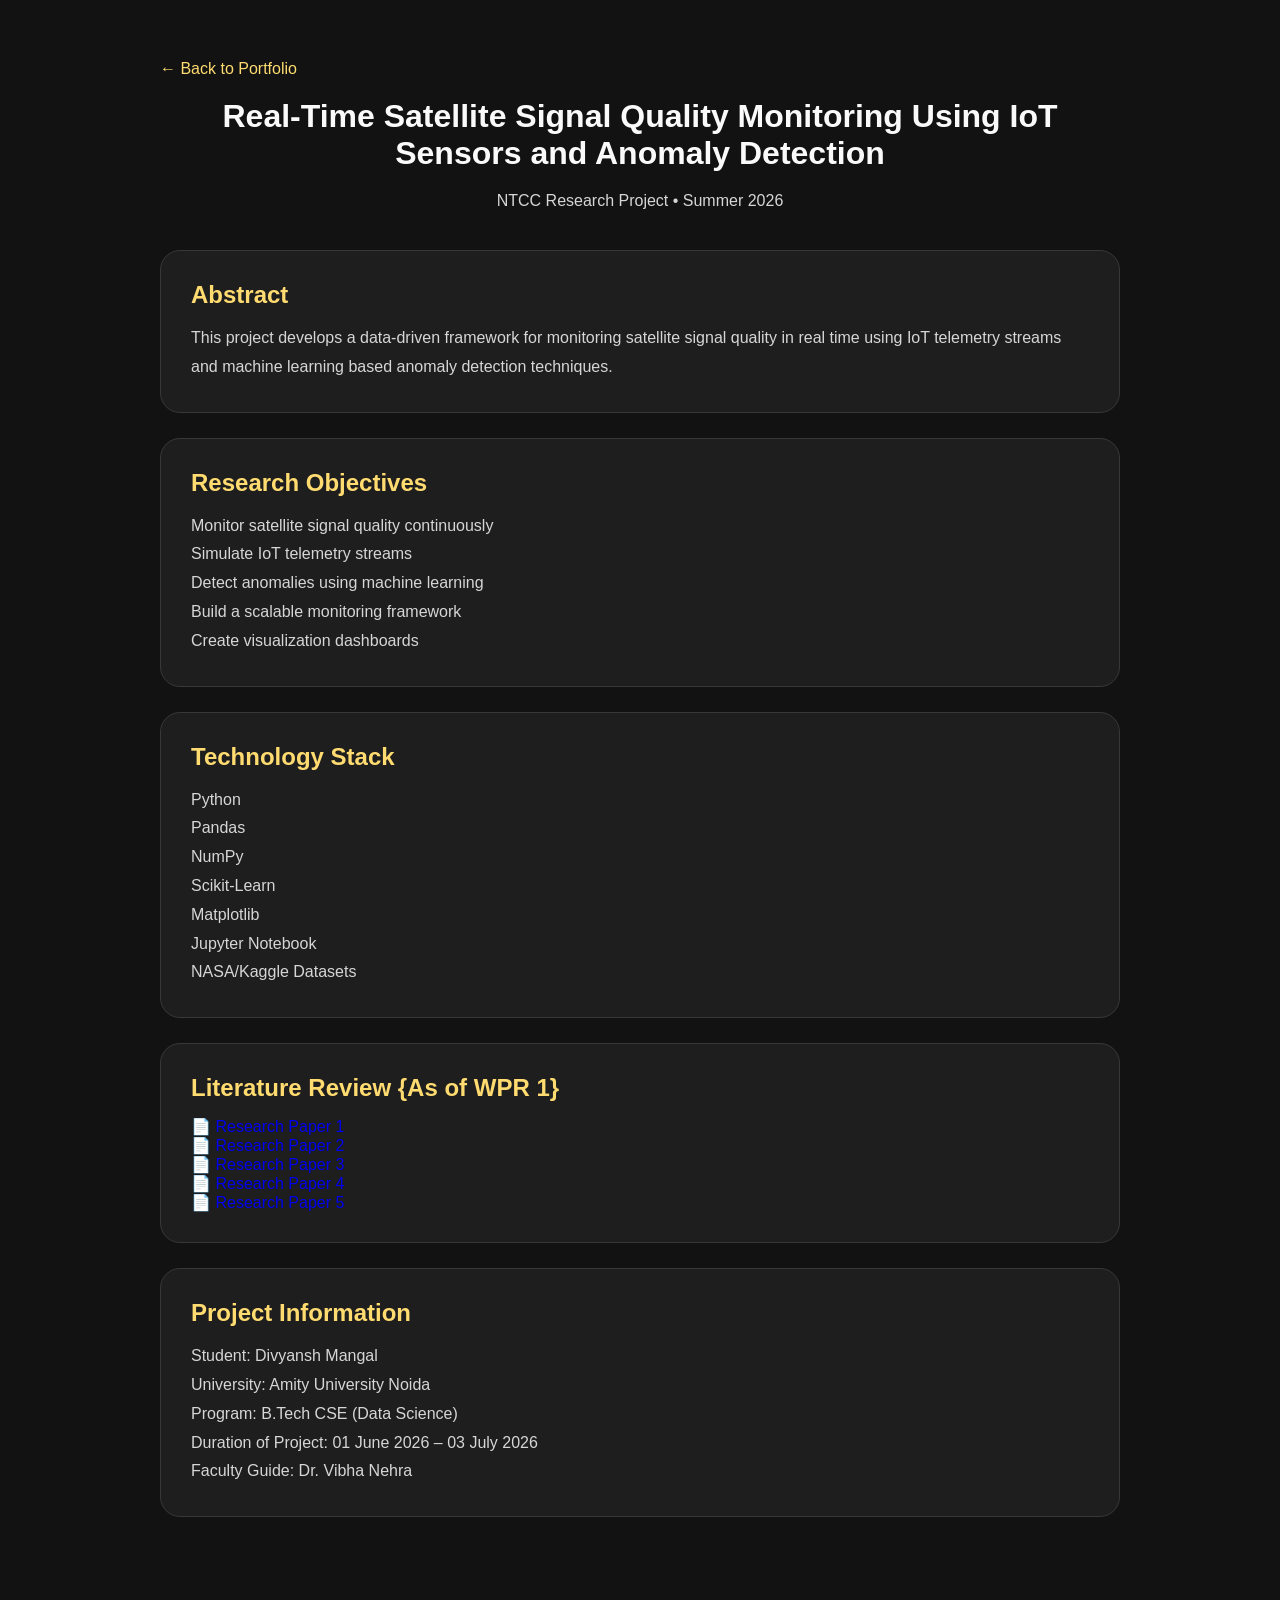
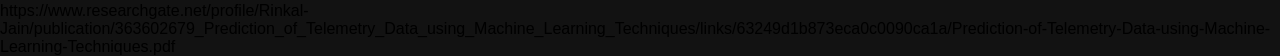
==== ntcc.html @ 9c6fb61e "Create ntcc.html" ====
<!DOCTYPE html>
<html lang="en">
<head>
<meta charset="UTF-8">
<meta name="viewport" content="width=device-width, initial-scale=1.0">

<title>NTCC Research Project | Divyansh Mangal</title>

<link rel="shortcut icon" href="./assets/images/logo.ico" type="image/x-icon">
<link rel="stylesheet" href="./assets/css/style.css">

<style>

body {
  background: var(--smoky-black);
}

.ntcc-container {
  max-width: 1000px;
  margin: 40px auto;
  padding: 20px;
}

.back-btn {
  color: var(--orange-yellow-crayola);
  margin-bottom: 20px;
  display: inline-block;
}

.card {
  background: var(--eerie-black-2);
  border: 1px solid var(--jet);
  border-radius: 20px;
  padding: 30px;
  margin-bottom: 25px;
}

.card h2 {
  color: var(--orange-yellow-crayola);
  margin-bottom: 15px;
}

.card p,
.card li {
  color: var(--light-gray);
  line-height: 1.8;
}

.hero {
  text-align: center;
  margin-bottom: 40px;
}

.hero h1 {
  color: var(--white-2);
  margin-bottom: 20px;
}

.hero p {
  color: var(--light-gray);
}

.paper-link {
  display: block;
  padding: 15px;
  background: var(--onyx);
  border-radius: 10px;
  margin-bottom: 10px;
  color: white;
}

</style>

</head>

<body>

<div class="ntcc-container">

<a href="./index.html" class="back-btn">
← Back to Portfolio
</a>

<div class="hero">

<h1>
Real-Time Satellite Signal Quality Monitoring Using IoT Sensors and Anomaly Detection
</h1>

<p>
NTCC Research Project • Summer 2026
</p>

</div>

<div class="card">

<h2>Abstract</h2>

<p>
This project develops a data-driven framework for monitoring satellite signal quality in real time using IoT telemetry streams and machine learning based anomaly detection techniques.
</p>

</div>

<div class="card">

<h2>Research Objectives</h2>

<ul>
<li>Monitor satellite signal quality continuously</li>
<li>Simulate IoT telemetry streams</li>
<li>Detect anomalies using machine learning</li>
<li>Build a scalable monitoring framework</li>
<li>Create visualization dashboards</li>
</ul>

</div>

<div class="card">

<h2>Technology Stack</h2>

<ul>
<li>Python</li>
<li>Pandas</li>
<li>NumPy</li>
<li>Scikit-Learn</li>
<li>Matplotlib</li>
<li>Jupyter Notebook</li>
<li>NASA/Kaggle Datasets</li>
</ul>

</div>

<div class="card">

<h2>Literature Review {As of WPR 1}</h2>

<a href="#" class="
https://onlinelibrary.wiley.com/doi/full/10.1155/2014/104052">📄 Research Paper 1</a>
<a href="#" class="https://www.mdpi.com/1424-8220/22/17/6358 ">📄 Research Paper 2</a>
<a href="#" class="https://www.mdpi.com/2076-3417/10/1/103">📄 Research Paper 3</a>
<a href="#" class=" http://difu100cia.uaz.edu.mx/index.php/difuciencia/article/view/360/199">📄 Research Paper 4</a>
<a href="#" class="
 https://www.researchgate.net/profile/Rinkal-Jain/publication/363602679_Prediction_of_Telemetry_Data_using_Machine_Learning_Techniques/links/63249d1b873eca0c0090ca1a/Prediction-of-Telemetry-Data-using-Machine-Learning-Techniques.pdf">📄 Research Paper 5</a>

</div>

<div class="card">

<h2>Project Information</h2>

<p>
Student: Divyansh Mangal<br>
University: Amity University Noida<br>
Program: B.Tech CSE (Data Science)<br>
Duration of Project: 01 June 2026 – 03 July 2026<br>
Faculty Guide: Dr. Vibha Nehra
</p>

</div>

</div>

</body>
</html>
 https://www.researchgate.net/profile/Rinkal-Jain/publication/363602679_Prediction_of_Telemetry_Data_using_Machine_Learning_Techniques/links/63249d1b873eca0c0090ca1a/Prediction-of-Telemetry-Data-using-Machine-Learning-Techniques.pdf
---- assets/css/style.css ----
/*-----------------------------------*\
  #style.css
\*-----------------------------------*/


/**
 * copyright 2022 @codewithsadee
 */





/*-----------------------------------*\
  #CUSTOM PROPERTY
\*-----------------------------------*/

:root {

  /**
   * colors
   */

  /* gradient */

  --bg-gradient-onyx: linear-gradient(
    to bottom right, 
    hsl(240, 1%, 25%) 3%, 
    hsl(0, 0%, 19%) 97%
  );
  --bg-gradient-jet: linear-gradient(
    to bottom right, 
    hsla(240, 1%, 18%, 0.251) 0%, 
    hsla(240, 2%, 11%, 0) 100%
  ), hsl(240, 2%, 13%);
  --bg-gradient-yellow-1: linear-gradient(
    to bottom right, 
    hsl(45, 100%, 71%) 0%, 
    hsla(36, 100%, 69%, 0) 50%
  );
  --bg-gradient-yellow-2: linear-gradient(
    135deg, 
    hsla(45, 100%, 71%, 0.251) 0%, 
    hsla(35, 100%, 68%, 0) 59.86%
  ), hsl(240, 2%, 13%);
  --border-gradient-onyx: linear-gradient(
    to bottom right, 
    hsl(0, 0%, 25%) 0%, 
    hsla(0, 0%, 25%, 0) 50%
  );
  --text-gradient-yellow: linear-gradient(
    to right, 
    hsl(45, 100%, 72%), 
    hsl(35, 100%, 68%)
  );

  /* solid */

  --jet: hsl(0, 0%, 22%);
  --onyx: hsl(240, 1%, 17%);
  --eerie-black-1: hsl(240, 2%, 13%);
  --eerie-black-2: hsl(240, 2%, 12%);
  --smoky-black: hsl(0, 0%, 7%);
  --white-1: hsl(0, 0%, 100%);
  --white-2: hsl(0, 0%, 98%);
  --orange-yellow-crayola: hsl(45, 100%, 72%);
  --vegas-gold: hsl(45, 54%, 58%);
  --light-gray: hsl(0, 0%, 84%);
  --light-gray-70: hsla(0, 0%, 84%, 0.7);
  --bittersweet-shimmer: hsl(0, 43%, 51%);

  /**
   * typography
   */

  /* font-family */
  --ff-poppins: 'Poppins', sans-serif;

  /* font-size */
  --fs-1: 24px;
  --fs-2: 18px;
  --fs-3: 17px;
  --fs-4: 16px;
  --fs-5: 15px;
  --fs-6: 14px;
  --fs-7: 13px;
  --fs-8: 11px;

  /* font-weight */
  --fw-300: 300;
  --fw-400: 400;
  --fw-500: 500;
  --fw-600: 600;

  /**
   * shadow
   */
  
  --shadow-1: -4px 8px 24px hsla(0, 0%, 0%, 0.25);
  --shadow-2: 0 16px 30px hsla(0, 0%, 0%, 0.25);
  --shadow-3: 0 16px 40px hsla(0, 0%, 0%, 0.25);
  --shadow-4: 0 25px 50px hsla(0, 0%, 0%, 0.15);
  --shadow-5: 0 24px 80px hsla(0, 0%, 0%, 0.25);

  /**
   * transition
   */

  --transition-1: 0.25s ease;
  --transition-2: 0.5s ease-in-out;

}





/*-----------------------------------*\
  #RESET
\*-----------------------------------*/

*, *::before, *::after {
  margin: 0;
  padding: 0;
  box-sizing: border-box;
}

a { text-decoration: none; }

li { list-style: none; }

img, ion-icon, a, button, time, span { display: block; }

button {
  font: inherit;
  background: none;
  border: none;
  text-align: left;
  cursor: pointer;
}

input, textarea {
  display: block;
  width: 100%;
  background: none;
  font: inherit;
}

::selection {
  background: var(--orange-yellow-crayola);
  color: var(--smoky-black);
}

:focus { outline-color: var(--orange-yellow-crayola); }

html { font-family: var(--ff-poppins); }

body { background: var(--smoky-black); }





/*-----------------------------------*\
  #REUSED STYLE
\*-----------------------------------*/

.sidebar,
article {
  background: var(--eerie-black-2);
  border: 1px solid var(--jet);
  border-radius: 20px;
  padding: 15px;
  box-shadow: var(--shadow-1);
  z-index: 1;
}

.separator {
  width: 100%;
  height: 1px;
  background: var(--jet);
  margin: 16px 0;
}

.icon-box {
  position: relative;
  background: var(--border-gradient-onyx);
  width: 30px;
  height: 30px;
  border-radius: 8px;
  display: flex;
  justify-content: center;
  align-items: center;
  font-size: 16px;
  color: var(--orange-yellow-crayola);
  box-shadow: var(--shadow-1);
  z-index: 1;
}

.icon-box::before {
  content: "";
  position: absolute;
  inset: 1px;
  background: var(--eerie-black-1);
  border-radius: inherit;
  z-index: -1;
}

.icon-box ion-icon { --ionicon-stroke-width: 35px; }

article { display: none; }

article.active {
  display: block;
  animation: fade 0.5s ease backwards;
}

@keyframes fade {
  0% { opacity: 0; }
  100% { opacity: 1; }
}

.h2,
.h3,
.h4,
.h5 {
  color: var(--white-2);
  text-transform: capitalize;
}

.h2 { font-size: var(--fs-1); }

.h3 { font-size: var(--fs-2); }

.h4 { font-size: var(--fs-4); }

.h5 {
  font-size: var(--fs-7);
  font-weight: var(--fw-500);
}

.article-title {
  position: relative;
  padding-bottom: 7px;
}

.article-title::after {
  content: "";
  position: absolute;
  bottom: 0;
  left: 0;
  width: 30px;
  height: 3px;
  background: var(--text-gradient-yellow);
  border-radius: 3px;
}

.has-scrollbar::-webkit-scrollbar {
  width: 5px; /* for vertical scrollbar */
  height: 5px; /* for horizontal scrollbar */
}

.has-scrollbar::-webkit-scrollbar-track {
  background: var(--onyx);
  border-radius: 5px;
}

.has-scrollbar::-webkit-scrollbar-thumb {
  background: var(--orange-yellow-crayola);
  border-radius: 5px;
}

.has-scrollbar::-webkit-scrollbar-button { width: 20px; }

.content-card {
  position: relative;
  background: var(--border-gradient-onyx);
  padding: 15px;
  padding-top: 45px;
  border-radius: 14px;
  box-shadow: var(--shadow-2);
  cursor: pointer;
  z-index: 1;
}

.content-card::before {
  content: "";
  position: absolute;
  inset: 1px;
  background: var(--bg-gradient-jet);
  border-radius: inherit;
  z-index: -1;
}





/*-----------------------------------*\
  #MAIN
\*-----------------------------------*/

main {
  margin: 15px 12px;
  margin-bottom: 75px;
  min-width: 259px;
}





/*-----------------------------------*\
  #SIDEBAR
\*-----------------------------------*/

.sidebar {
  margin-bottom: 15px;
  max-height: 112px;
  overflow: hidden;
  transition: var(--transition-2);
}

.sidebar.active { max-height: 405px; }

.sidebar-info {
  position: relative;
  display: flex;
  justify-content: flex-start;
  align-items: center;
  gap: 15px;
}

.avatar-box {
  background: var(--bg-gradient-onyx);
  border-radius: 20px;
}

.info-content .name {
  color: var(--white-2);
  font-size: var(--fs-3);
  font-weight: var(--fw-500);
  letter-spacing: -0.25px;
  margin-bottom: 10px;
}

.info-content .title {
  color: var(--white-1);
  background: var(--onyx);
  font-size: var(--fs-8);
  font-weight: var(--fw-300);
  width: max-content;
  padding: 3px 12px;
  border-radius: 8px;
}

.info_more-btn {
  position: absolute;
  top: -15px;
  right: -15px;
  border-radius: 0 15px;
  font-size: 13px;
  color: var(--orange-yellow-crayola);
  background: var(--border-gradient-onyx);
  padding: 10px;
  box-shadow: var(--shadow-2);
  transition: var(--transition-1);
  z-index: 1;
}

.info_more-btn::before {
  content: "";
  position: absolute;
  inset: 1px;
  border-radius: inherit;
  background: var(--bg-gradient-jet);
  transition: var(--transition-1);
  z-index: -1;
}

.info_more-btn:hover,
.info_more-btn:focus { background: var(--bg-gradient-yellow-1); }

.info_more-btn:hover::before,
.info_more-btn:focus::before { background: var(--bg-gradient-yellow-2); }

.info_more-btn span { display: none; }

.sidebar-info_more {
  opacity: 0;
  visibility: hidden;
  transition: var(--transition-2);
}

.sidebar.active .sidebar-info_more {
  opacity: 1;
  visibility: visible;
}

.contacts-list {
  display: grid;
  grid-template-columns: 1fr;
  gap: 16px;
}

.contact-item {
  min-width: 100%;
  display: flex;
  align-items: center;
  gap: 16px;
}

.contact-info {
  max-width: calc(100% - 46px);
  width: calc(100% - 46px);
}

.contact-title {
  color: var(--light-gray-70);
  font-size: var(--fs-8);
  text-transform: uppercase;
  margin-bottom: 2px;
}

.contact-info :is(.contact-link, time, address) {
  color: var(--white-2);
  font-size: var(--fs-7);
}

.contact-info address { font-style: normal; }

.social-list {
  display: flex;
  justify-content: flex-start;
  align-items: center;
  gap: 15px;
  padding-bottom: 4px;
  padding-left: 7px;
}

.social-item .social-link {
  color: var(--light-gray-70);
  font-size: 18px;
}


.social-item .social-link:hover { color: var(--light-gray); }





/*-----------------------------------*\
  #NAVBAR
\*-----------------------------------*/

.navbar {
  position: fixed;
  bottom: 0;
  left: 0;
  width: 100%;
  background: hsla(240, 1%, 17%, 0.75);
  backdrop-filter: blur(10px);
  border: 1px solid var(--jet);
  border-radius: 12px 12px 0 0;
  box-shadow: var(--shadow-2);
  z-index: 5;
}

.navbar-list {
  display: flex;
  flex-wrap: wrap;
  justify-content: center;
  align-items: center;
  padding: 0 10px;
}

.navbar-link {
  color: var(--light-gray);
  font-size: var(--fs-8);
  padding: 20px 7px;
  transition: color var(--transition-1);
}

.navbar-link:hover,
.navbar-link:focus { color: var(--light-gray-70); }

.navbar-link.active { color: var(--orange-yellow-crayola); }





/*-----------------------------------*\
  #ABOUT
\*-----------------------------------*/

.about .article-title { margin-bottom: 15px; }

.about-text {
  color: var(--light-gray);
  font-size: var(--fs-6);
  font-weight: var(--fw-300);
  line-height: 1.6;
}

.about-text p { margin-bottom: 15px; }



/**
 * #service 
 */

.service { margin-bottom: 35px; }

.service-title { margin-bottom: 20px; }

.service-list {
  display: grid;
  grid-template-columns: 1fr;
  gap: 20px;
}

.service-item {
  position: relative;
  background: var(--border-gradient-onyx);
  padding: 20px;
  border-radius: 14px;
  box-shadow: var(--shadow-2);
  z-index: 1;
}

.service-item::before {
  content: "";
  position: absolute;
  inset: 1px;
  background: var(--bg-gradient-jet);
  border-radius: inherit;
  z-index: -1;
}

.service-icon-box { margin-bottom: 10px; }

.service-icon-box img { margin: auto; }

.service-content-box { text-align: center; }

.service-item-title { margin-bottom: 7px; }

.service-item-text {
  color: var(--light-gray);
  font-size: var(--fs-6);
  font-weight: var(--fw-3);
  line-height: 1.6;
}


/**
 * #testimonials 
 */

.testimonials { margin-bottom: 30px; }

.testimonials-title { margin-bottom: 20px; }

.testimonials-list {
  display: flex;
  justify-content: flex-start;
  align-items: flex-start;
  gap: 15px;
  margin: 0 -15px;
  padding: 25px 15px;
  padding-bottom: 35px;
  overflow-x: auto;
  scroll-behavior: smooth;
  overscroll-behavior-inline: contain;
  scroll-snap-type: inline mandatory;
}

.testimonials-item {
  min-width: 100%;
  scroll-snap-align: center;
}

.testimonials-avatar-box {
  position: absolute;
  top: 0;
  left: 0;
  transform: translate(15px, -25px);
  background: var(--bg-gradient-onyx);
  border-radius: 14px;
  box-shadow: var(--shadow-1);
}

.testimonials-item-title { margin-bottom: 7px; }

.testimonials-text {
  color: var(--light-gray);
  font-size: var(--fs-6);
  font-weight: var(--fw-300);
  line-height: 1.6;
  display: -webkit-box;
  line-clamp: 4;
  -webkit-line-clamp: 4;
  -webkit-box-orient: vertical;
  overflow: hidden;
}


/**
 * #testimonials-modal
 */

.modal-container {
  position: fixed;
  top: 0;
  left: 0;
  width: 100%;
  height: 100%;
  display: flex;
  justify-content: center;
  align-items: center;
  overflow-y: auto;
  overscroll-behavior: contain;
  z-index: 20;
  pointer-events: none;
  visibility: hidden;
}

.modal-container::-webkit-scrollbar { display: none; }

.modal-container.active {
  pointer-events: all;
  visibility: visible;
}

.overlay {
  position: fixed;
  top: 0;
  left: 0;
  width: 100%;
  height: 100vh;
  background: hsl(0, 0%, 5%);
  opacity: 0;
  visibility: hidden;
  pointer-events: none;
  z-index: 1;
  transition: var(--transition-1);
}

.overlay.active {
  opacity: 0.8;
  visibility: visible;
  pointer-events: all;
}

.testimonials-modal {
  background: var(--eerie-black-2);
  position: relative;
  padding: 15px;
  margin: 15px 12px;
  border: 1px solid var(--jet);
  border-radius: 14px;
  box-shadow: var(--shadow-5);
  transform: scale(1.2);
  opacity: 0;
  transition: var(--transition-1);
  z-index: 2;
}

.modal-container.active .testimonials-modal {
  transform: scale(1);
  opacity: 1;
}

.modal-close-btn {
  position: absolute;
  top: 15px;
  right: 15px;
  background: var(--onyx);
  border-radius: 8px;
  width: 32px;
  height: 32px;
  display: flex;
  justify-content: center;
  align-items: center;
  color: var(--white-2);
  font-size: 18px;
  opacity: 0.7;
}

.modal-close-btn:hover,
.modal-close-btn:focus { opacity: 1; }

.modal-close-btn ion-icon { --ionicon-stroke-width: 50px; }

.modal-avatar-box {
  background: var(--bg-gradient-onyx);
  width: max-content;
  border-radius: 14px;
  margin-bottom: 15px;
  box-shadow: var(--shadow-2);
}

.modal-img-wrapper > img { display: none; }

.modal-title { margin-bottom: 4px; }

.modal-content time {
  font-size: var(--fs-6);
  color: var(--light-gray-70);
  font-weight: var(--fw-300);
  margin-bottom: 10px;
}

.modal-content p {
  color: var(--light-gray);
  font-size: var(--fs-6);
  font-weight: var(--fw-300);
  line-height: 1.6;
}


/**
 * #clients 
 */

.clients { margin-bottom: 15px; }

.clients-list {
  display: flex;
  justify-content: flex-start;
  align-items: flex-start;
  gap: 15px;
  margin: 0 -15px;
  padding: 25px;
  padding-bottom: 25px;
  overflow-x: auto;
  scroll-behavior: smooth;
  overscroll-behavior-inline: contain;
  scroll-snap-type: inline mandatory;
  scroll-padding-inline: 25px;
}

.clients-item {
  min-width: 50%;
  scroll-snap-align: start;
}

.clients-item img {
  width: 100%;
  filter: grayscale(1);
  transition: var(--transition-1);
}

.clients-item img:hover { filter: grayscale(0); }





/*-----------------------------------*\
  #RESUME
\*-----------------------------------*/

.article-title { margin-bottom: 30px; }


/**
 * education and experience 
 */

.timeline { margin-bottom: 30px; }

.timeline .title-wrapper {
  display: flex;
  align-items: center;
  gap: 15px;
  margin-bottom: 25px;
}

.timeline-list {
  font-size: var(--fs-6);
  margin-left: 45px;
}

.timeline-item { position: relative; }

.timeline-item:not(:last-child) { margin-bottom: 20px; }

.timeline-item-title {
  font-size: var(--fs-6);
  line-height: 1.3;
  margin-bottom: 7px;
}

.timeline-list span {
  color: var(--vegas-gold);
  font-weight: var(--fw-400);
  line-height: 1.6;
}

.timeline-item:not(:last-child)::before {
  content: "";
  position: absolute;
  top: -25px;
  left: -30px;
  width: 1px;
  height: calc(100% + 50px);
  background: var(--jet);
}

.timeline-item::after {
  content: "";
  position: absolute;
  top: 5px;
  left: -33px;
  height: 6px;
  width: 6px;
  background: var(--text-gradient-yellow);
  border-radius: 50%;
  box-shadow: 0 0 0 4px var(--jet);
}

.timeline-text {
  color: var(--light-gray);
  font-weight: var(--fw-300);
  line-height: 1.6;
}


/**
 * skills 
 */

.skills-title { margin-bottom: 20px; }

.skills-list { padding: 20px; }


.skills-item:not(:last-child) { margin-bottom: 15px; }

.skill .title-wrapper {
  display: flex;
  align-items: center;
  gap: 5px;
  margin-bottom: 8px;
}

.skill .title-wrapper data {
  color: var(--light-gray);
  font-size: var(--fs-7);
  font-weight: var(--fw-300);
}

.skill-progress-bg {
  background: var(--jet);
  width: 100%;
  height: 8px;
  border-radius: 10px;
}

.skill-progress-fill {
  background: var(--text-gradient-yellow);
  height: 100%;
  border-radius: inherit;
}





/*-----------------------------------*\
  #PORTFOLIO
\*-----------------------------------*/

.filter-list { display: none; }

.filter-select-box {
  position: relative;
  margin-bottom: 25px;
}

.filter-select {
  background: var(--eerie-black-2);
  color: var(--light-gray);
  display: flex;
  justify-content: space-between;
  align-items: center;
  width: 100%;
  padding: 12px 16px;
  border: 1px solid var(--jet);
  border-radius: 14px;
  font-size: var(--fs-6);
  font-weight: var(--fw-300);
}

.filter-select.active .select-icon { transform: rotate(0.5turn); }

.select-list {
  background: var(--eerie-black-2);
  position: absolute;
  top: calc(100% + 6px);
  width: 100%;
  padding: 6px;
  border: 1px solid var(--jet);
  border-radius: 14px;
  z-index: 2;
  opacity: 0;
  visibility: hidden;
  pointer-events: none;
  transition: 0.15s ease-in-out;
}

.filter-select.active + .select-list {
  opacity: 1;
  visibility: visible;
  pointer-events: all;
}

.select-item button {
  background: var(--eerie-black-2);
  color: var(--light-gray);
  font-size: var(--fs-6);
  font-weight: var(--fw-300);
  text-transform: capitalize;
  width: 100%;
  padding: 8px 10px;
  border-radius: 8px;
}

.select-item button:hover { --eerie-black-2: hsl(240, 2%, 20%); }

.project-list {
  display: grid;
  grid-template-columns: 1fr;
  gap: 30px;
  margin-bottom: 10px;
}

.project-item { display: none; }

.project-item.active {
  display: block;
  animation: scaleUp 0.25s ease forwards;
}

@keyframes scaleUp {
  0% { transform: scale(0.5); }
  100% { transform: scale(1); }
}

.project-item > a { width: 100%; }

.project-img {
  position: relative;
  width: 100%;
  height: 200px;
  border-radius: 16px;
  overflow: hidden;
  margin-bottom: 15px;
}

.project-img::before {
  content: "";
  position: absolute;
  top: 0;
  left: 0;
  width: 100%;
  height: 100%;
  background: transparent;
  z-index: 1;
  transition: var(--transition-1);
}

.project-item > a:hover .project-img::before { background: hsla(0, 0%, 0%, 0.5); }

.project-item-icon-box {
  --scale: 0.8;

  background: var(--jet);
  color: var(--orange-yellow-crayola);
  position: absolute;
  top: 50%;
  left: 50%;
  transform: translate(-50%, -50%) scale(var(--scale));
  font-size: 20px;
  padding: 18px;
  border-radius: 12px;
  opacity: 0;
  z-index: 1;
  transition: var(--transition-1);
}

.project-item > a:hover .project-item-icon-box {
  --scale: 1;
  opacity: 1;
}

.project-item-icon-box ion-icon { --ionicon-stroke-width: 50px; }

.project-img img {
  width: 100%;
  height: 100%;
  object-fit: cover;
  transition: var(--transition-1);
}

.project-item > a:hover img { transform: scale(1.1); }

.project-title,
.project-category { margin-left: 10px; }

.project-title {
  color: var(--white-2);
  font-size: var(--fs-5);
  font-weight: var(--fw-400);
  text-transform: capitalize;
  line-height: 1.3;
}

.project-category {
  color: var(--light-gray-70);
  font-size: var(--fs-6);
  font-weight: var(--fw-300);
}





/*-----------------------------------*\
  #BLOG
\*-----------------------------------*/

.blog-posts { margin-bottom: 10px; }

.blog-posts-list {
  display: grid;
  grid-template-columns: 1fr;
  gap: 20px;
}

.blog-post-item > a {
  position: relative;
  background: var(--border-gradient-onyx);
  height: 100%;
  box-shadow: var(--shadow-4);
  border-radius: 16px;
  z-index: 1;
}

.blog-post-item > a::before {
  content: "";
  position: absolute;
  inset: 1px;
  border-radius: inherit;
  background: var(--eerie-black-1);
  z-index: -1;
}

.blog-banner-box {
  width: 100%;
  height: 200px;
  border-radius: 12px;
  overflow: hidden;
}

.blog-banner-box img {
  width: 100%;
  height: 100%;
  object-fit: cover;
  transition: var(--transition-1);
}

.blog-post-item > a:hover .blog-banner-box img { transform: scale(1.1); }

.blog-content { padding: 15px; }

.blog-meta {
  display: flex;
  justify-content: flex-start;
  align-items: center;
  gap: 7px;
  margin-bottom: 10px;
}

.blog-meta :is(.blog-category, time) {
  color: var(--light-gray-70);
  font-size: var(--fs-6);
  font-weight: var(--fw-300);
}

.blog-meta .dot {
  background: var(--light-gray-70);
  width: 4px;
  height: 4px;
  border-radius: 4px;
}

.blog-item-title {
  margin-bottom: 10px;
  line-height: 1.3;
  transition: var(--transition-1);
}

.blog-post-item > a:hover .blog-item-title { color: var(--orange-yellow-crayola); }

.blog-text {
  color: var(--light-gray);
  font-size: var(--fs-6);
  font-weight: var(--fw-300);
  line-height: 1.6;
}





/*-----------------------------------*\
  #CONTACT
\*-----------------------------------*/

.mapbox {
  position: relative;
  height: 250px;
  width: 100%;
  border-radius: 16px;
  margin-bottom: 30px;
  border: 1px solid var(--jet);
  overflow: hidden;
}

.mapbox figure { height: 100%; }

.mapbox iframe {
  width: 100%;
  height: 100%;
  border: none;
  filter: grayscale(1) invert(1);
}

.contact-form { margin-bottom: 10px; }

.form-title { margin-bottom: 20px; }

.input-wrapper {
  display: grid;
  grid-template-columns: 1fr;
  gap: 25px;
  margin-bottom: 25px;
}

.form-input {
  color: var(--white-2);
  font-size: var(--fs-6);
  font-weight: var(--fw-400);
  padding: 13px 20px;
  border: 1px solid var(--jet);
  border-radius: 14px;
  outline: none;
}

.form-input::placeholder { font-weight: var(--fw-500); }

.form-input:focus { border-color: var(--orange-yellow-crayola); }

textarea.form-input {
  min-height: 100px;
  height: 120px;
  max-height: 200px;
  resize: vertical;
  margin-bottom: 25px;
}

textarea.form-input::-webkit-resizer { display: none; }

.form-input:focus:invalid { border-color: var(--bittersweet-shimmer); }

.form-btn {
  position: relative;
  width: 100%;
  background: var(--border-gradient-onyx);
  color: var(--orange-yellow-crayola);
  display: flex;
  justify-content: center;
  align-items: center;
  gap: 10px;
  padding: 13px 20px;
  border-radius: 14px;
  font-size: var(--fs-6);
  text-transform: capitalize;
  box-shadow: var(--shadow-3);
  z-index: 1;
  transition: var(--transition-1);
}

.form-btn::before {
  content: "";
  position: absolute;
  inset: 1px;
  background: var(--bg-gradient-jet);
  border-radius: inherit;
  z-index: -1;
  transition: var(--transition-1);
}

.form-btn ion-icon { font-size: 16px; }

.form-btn:hover { background: var(--bg-gradient-yellow-1); }

.form-btn:hover::before { background: var(--bg-gradient-yellow-2); }

.form-btn:disabled {
  opacity: 0.7;
  cursor: not-allowed;
}

.form-btn:disabled:hover { background: var(--border-gradient-onyx); }

.form-btn:disabled:hover::before { background: var(--bg-gradient-jet); }





/*-----------------------------------*\
  #RESPONSIVE
\*-----------------------------------*/

/**
 * responsive larger than 450px screen
 */

@media (min-width: 450px) {

  /**
   * client
   */

  .clients-item { min-width: calc(33.33% - 10px); }



  /**
   * #PORTFOLIO, BLOG 
   */

  .project-img,
  .blog-banner-box { height: auto; }

}





/**
 * responsive larger than 580px screen
 */

@media (min-width: 580px) {

  /**
   * CUSTOM PROPERTY
   */

  :root {

    /**
     * typography
     */

    --fs-1: 32px;
    --fs-2: 24px;
    --fs-3: 26px;
    --fs-4: 18px;
    --fs-6: 15px;
    --fs-7: 15px;
    --fs-8: 12px;

  }



  /**
   * #REUSED STYLE
   */

  .sidebar, article {
    width: 520px;
    margin-inline: auto;
    padding: 30px;
  }

  .article-title {
    font-weight: var(--fw-600);
    padding-bottom: 15px;
  }

  .article-title::after {
    width: 40px;
    height: 5px;
  }

  .icon-box {
    width: 48px;
    height: 48px;
    border-radius: 12px;
    font-size: 18px;
  }



  /**
   * #MAIN
   */

  main {
    margin-top: 60px;
    margin-bottom: 100px;
  }



  /**
   * #SIDEBAR
   */

  .sidebar {
    max-height: 180px;
    margin-bottom: 30px;
  }

  .sidebar.active { max-height: 584px; }

  .sidebar-info { gap: 25px; }

  .avatar-box { border-radius: 30px; }

  .avatar-box img { width: 120px; }

  .info-content .name { margin-bottom: 15px; }

  .info-content .title { padding: 5px 18px; }

  .info_more-btn {
    top: -30px;
    right: -30px;
    padding: 10px 15px;
  }

  .info_more-btn span {
    display: block;
    font-size: var(--fs-8);
  }

  .info_more-btn ion-icon { display: none; }

  .separator { margin: 32px 0; }

  .contacts-list { gap: 20px; }

  .contact-info {
    max-width: calc(100% - 64px);
    width: calc(100% - 64px);
  }



  /**
   * #NAVBAR
   */

  .navbar { border-radius: 20px 20px 0 0; }

  .navbar-list { gap: 20px; }

  .navbar-link { --fs-8: 14px; }



  /**
   * #ABOUT
   */

  .about .article-title { margin-bottom: 20px; }

  .about-text { margin-bottom: 40px; }

  /* service */

  .service-item {
    display: flex;
    justify-content: flex-start;
    align-items: flex-start;
    gap: 18px;
    padding: 30px;
  }

  .service-icon-box {
    margin-bottom: 0;
    margin-top: 5px;
  }

  .service-content-box { text-align: left; }

  /* testimonials */

  .testimonials-title { margin-bottom: 25px; }

  .testimonials-list {
    gap: 30px;
    margin: 0 -30px;
    padding: 30px;
    padding-bottom: 35px;
  }

  .content-card {
    padding: 30px;
    padding-top: 25px;
  }

  .testimonials-avatar-box {
    transform: translate(30px, -30px);
    border-radius: 20px;
  }

  .testimonials-avatar-box img { width: 80px; }

  .testimonials-item-title {
    margin-bottom: 10px;
    margin-left: 95px;
  }

  .testimonials-text {
    line-clamp: 2;
    -webkit-line-clamp: 2;
  }

  /* testimonials modal */

  .modal-container { padding: 20px; }

  .testimonials-modal {
    display: flex;
    justify-content: flex-start;
    align-items: stretch;
    gap: 25px;
    padding: 30px;
    border-radius: 20px;
  }

  .modal-img-wrapper {
    display: flex;
    flex-direction: column;
    align-items: center;
  }

  .modal-avatar-box {
    border-radius: 18px;
    margin-bottom: 0;
  }

  .modal-avatar-box img { width: 65px; }

  .modal-img-wrapper > img {
    display: block;
    flex-grow: 1;
    width: 35px;
  }

  /* clients */

  .clients-list {
    gap: 50px;
    margin: 0 -30px;
    padding: 45px;
    scroll-padding-inline: 45px;
  }

  .clients-item { min-width: calc(33.33% - 35px); }



  /**
   * #RESUME
   */

  .timeline-list { margin-left: 65px; }

  .timeline-item:not(:last-child)::before { left: -40px; }

  .timeline-item::after {
    height: 8px;
    width: 8px;
    left: -43px;
  }

  .skills-item:not(:last-child) { margin-bottom: 25px; }



  /**
   * #PORTFOLIO, BLOG
   */

  .project-img, .blog-banner-box { border-radius: 16px; }

  .blog-posts-list { gap: 30px; }

  .blog-content { padding: 25px; }



  /**
   * #CONTACT
   */

  .mapbox {
    height: 380px;
    border-radius: 18px;
  }

  .input-wrapper {
    gap: 30px;
    margin-bottom: 30px;
  }

  .form-input { padding: 15px 20px; }

  textarea.form-input { margin-bottom: 30px; }

  .form-btn {
    --fs-6: 16px;
    padding: 16px 20px;
  }

  .form-btn ion-icon { font-size: 18px; }

}





/**
 * responsive larger than 768px screen
 */

@media (min-width: 768px) {

  /**
   * REUSED STYLE
   */

  .sidebar, article { width: 700px; }

  .has-scrollbar::-webkit-scrollbar-button { width: 100px; }



  /**
   * SIDEBAR
   */

  .contacts-list {
    grid-template-columns: 1fr 1fr;
    gap: 30px 15px;
  }



  /**
   * NAVBAR
   */

  .navbar-link { --fs-8: 15px; }



  /**
   * ABOUT
   */

  /* testimonials modal */

  .testimonials-modal {
    gap: 35px;
    max-width: 680px;
  }

  .modal-avatar-box img { width: 80px; }



  /**
   * PORTFOLIO
   */

  .article-title { padding-bottom: 20px; }

  .filter-select-box { display: none; }

  .filter-list {
    display: flex;
    justify-content: flex-start;
    align-items: center;
    gap: 25px;
    padding-left: 5px;
    margin-bottom: 30px;
  }

  .filter-item button {
    color: var(--light-gray);
    font-size: var(--fs-5);
    transition: var(--transition-1);
  }

  .filter-item button:hover { color: var(--light-gray-70); }

  .filter-item button.active { color: var(--orange-yellow-crayola); }

  /* portfolio and blog grid */

  .project-list, .blog-posts-list { grid-template-columns: 1fr 1fr; }



  /**
   * CONTACT
   */

  .input-wrapper { grid-template-columns: 1fr 1fr; }

  .form-btn {
    width: max-content;
    margin-left: auto;
  }
  
}





/**
 * responsive larger than 1024px screen
 */

@media (min-width: 1024px) {

  /**
   * CUSTOM PROPERTY
   */

  :root {

    /**
    * shadow
    */

    --shadow-1: -4px 8px 24px hsla(0, 0%, 0%, 0.125);
    --shadow-2: 0 16px 30px hsla(0, 0%, 0%, 0.125);
    --shadow-3: 0 16px 40px hsla(0, 0%, 0%, 0.125);

  }



  /**
   * REUSED STYLE
   */

  .sidebar, article {
    width: 950px;
    box-shadow: var(--shadow-5);
  }



  /**
   * MAIN 
   */

  main { margin-bottom: 60px; }

  .main-content {
    position: relative;
    width: max-content;
    margin: auto;
  }



  /**
   * NAVBAR
   */

  .navbar {
    position: absolute;
    bottom: auto;
    top: 0;
    left: auto;
    right: 0;
    width: max-content;
    border-radius: 0 20px;
    padding: 0 20px;
    box-shadow: none;
  }

  .navbar-list {
    gap: 30px;
    padding: 0 20px;
  }

  .navbar-link { font-weight: var(--fw-500); }



  /**
   * ABOUT
   */

  /* service */

  .service-list {
    grid-template-columns: 1fr 1fr;
    gap: 20px 25px;
  }

  /* testimonials */

  .testimonials-item { min-width: calc(50% - 15px); }

  /* clients */

  .clients-item { min-width: calc(25% - 38px); }



  /**
   * PORTFOLIO
   */

  .project-list { grid-template-columns: repeat(3, 1fr); }



  /**
   * BLOG
   */

  .blog-banner-box { height: 230px; }

}





/**
 * responsive larger than 1250px screen
 */

@media (min-width: 1250px) {

  /**
   * RESET
   */

  body::-webkit-scrollbar { width: 20px; }

  body::-webkit-scrollbar-track { background: var(--smoky-black); }

  body::-webkit-scrollbar-thumb {
    border: 5px solid var(--smoky-black);
    background: hsla(0, 0%, 100%, 0.1);
    border-radius: 20px;
    box-shadow: inset 1px 1px 0 hsla(0, 0%, 100%, 0.11),
                inset -1px -1px 0 hsla(0, 0%, 100%, 0.11);
  }

  body::-webkit-scrollbar-thumb:hover { background: hsla(0, 0%, 100%, 0.15); }

  body::-webkit-scrollbar-button { height: 60px; }



  /**
   * REUSED STYLE
   */

  .sidebar, article { width: auto; }

  article { min-height: 100%; }



  /**
   * MAIN
   */

  main {
    max-width: 1200px;
    margin-inline: auto;
    display: flex;
    justify-content: center;
    align-items: stretch;
    gap: 25px;
  }

  .main-content {
    min-width: 75%;
    width: 75%;
    margin: 0;
  }



  /**
   * SIDEBAR
   */

  .sidebar {
    position: sticky;
    top: 60px;
    max-height: max-content;
    height: 100%;
    margin-bottom: 0;
    padding-top: 60px;
    z-index: 1;
  }

  .sidebar-info { flex-direction: column; }

  .avatar-box img { width: 150px; }

  .info-content .name {
    white-space: nowrap;
    text-align: center;
  }

  .info-content .title { margin: auto; }

  .info_more-btn { display: none; }

  .sidebar-info_more {
    opacity: 1;
    visibility: visible;
  }

  .contacts-list { grid-template-columns: 1fr; }

  .contact-info :is(.contact-link) {
    white-space: nowrap;
    overflow: hidden;
    text-overflow: ellipsis;
  }

  .contact-info :is(.contact-link, time, address) {
    --fs-7: 14px;
    font-weight: var(--fw-300);
  }

  .separator:last-of-type {
    margin: 15px 0;
    opacity: 0;
  }

  .social-list { justify-content: center; }



  /**
	 * RESUME
	 */

  .timeline-text { max-width: 700px; }

}

/* ---------- Portfolio (dark theme friendly) ---------- */
:root{
  --card-bg: var(--eerie-black-2, #222);
  --card-stroke: var(--jet, #2e2e2e);
  --text-main: var(--white, #eee);
  --text-muted: var(--light-gray, #a6a6a6);
  --shadow-1: 0 8px 24px rgba(0,0,0,.25);
}

.projects { margin-top: 1rem; }

.project-list{
  list-style: none;
  margin: 0;
  padding: 0;
  display: grid;
  grid-template-columns: repeat(auto-fill, minmax(260px, 1fr));
  gap: 1rem;
}

/* Your template usually hides items until .active is set. Keep that behavior. */
.project-item{ display: none; }
.project-item.active{ display: block; }

.project-item{
  background: var(--card-bg);
  border: 1px solid var(--card-stroke);
  border-radius: 14px;
  overflow: hidden;
  box-shadow: var(--shadow-1);
  transition: transform .18s ease, box-shadow .18s ease;
}

.project-item:hover{
  transform: translateY(-4px);
  box-shadow: 0 12px 30px rgba(0,0,0,.35);
}

.project-link{ display: block; color: inherit; text-decoration: none; height: 100%; }

.project-img img{
  display: block;
  width: 100%;
  height: 160px;
  object-fit: cover;
  border-bottom: 1px solid var(--card-stroke);
}

.project-title{
  color: var(--text-main);
  font-weight: 600;
  font-size: 1rem;
  margin: .75rem 1rem .25rem;
}

.project-category{
  color: var(--text-muted);
  font-size: .9rem;
  margin: 0 1rem 1rem;
}

/* Filter chips – keep your current look; just add subtle tweaks */
.filter-list{
  display: flex; gap: .5rem; flex-wrap: wrap;
  list-style: none; margin: 0 0 1rem; padding: 0;
}
.filter-item button{
  border: 1px solid var(--card-stroke);
  background: var(--card-bg);
  color: var(--text-main);
  padding: .45rem .8rem;
  border-radius: 10px;
  cursor: pointer;
}
.filter-item button.active{ filter: brightness(1.25); }
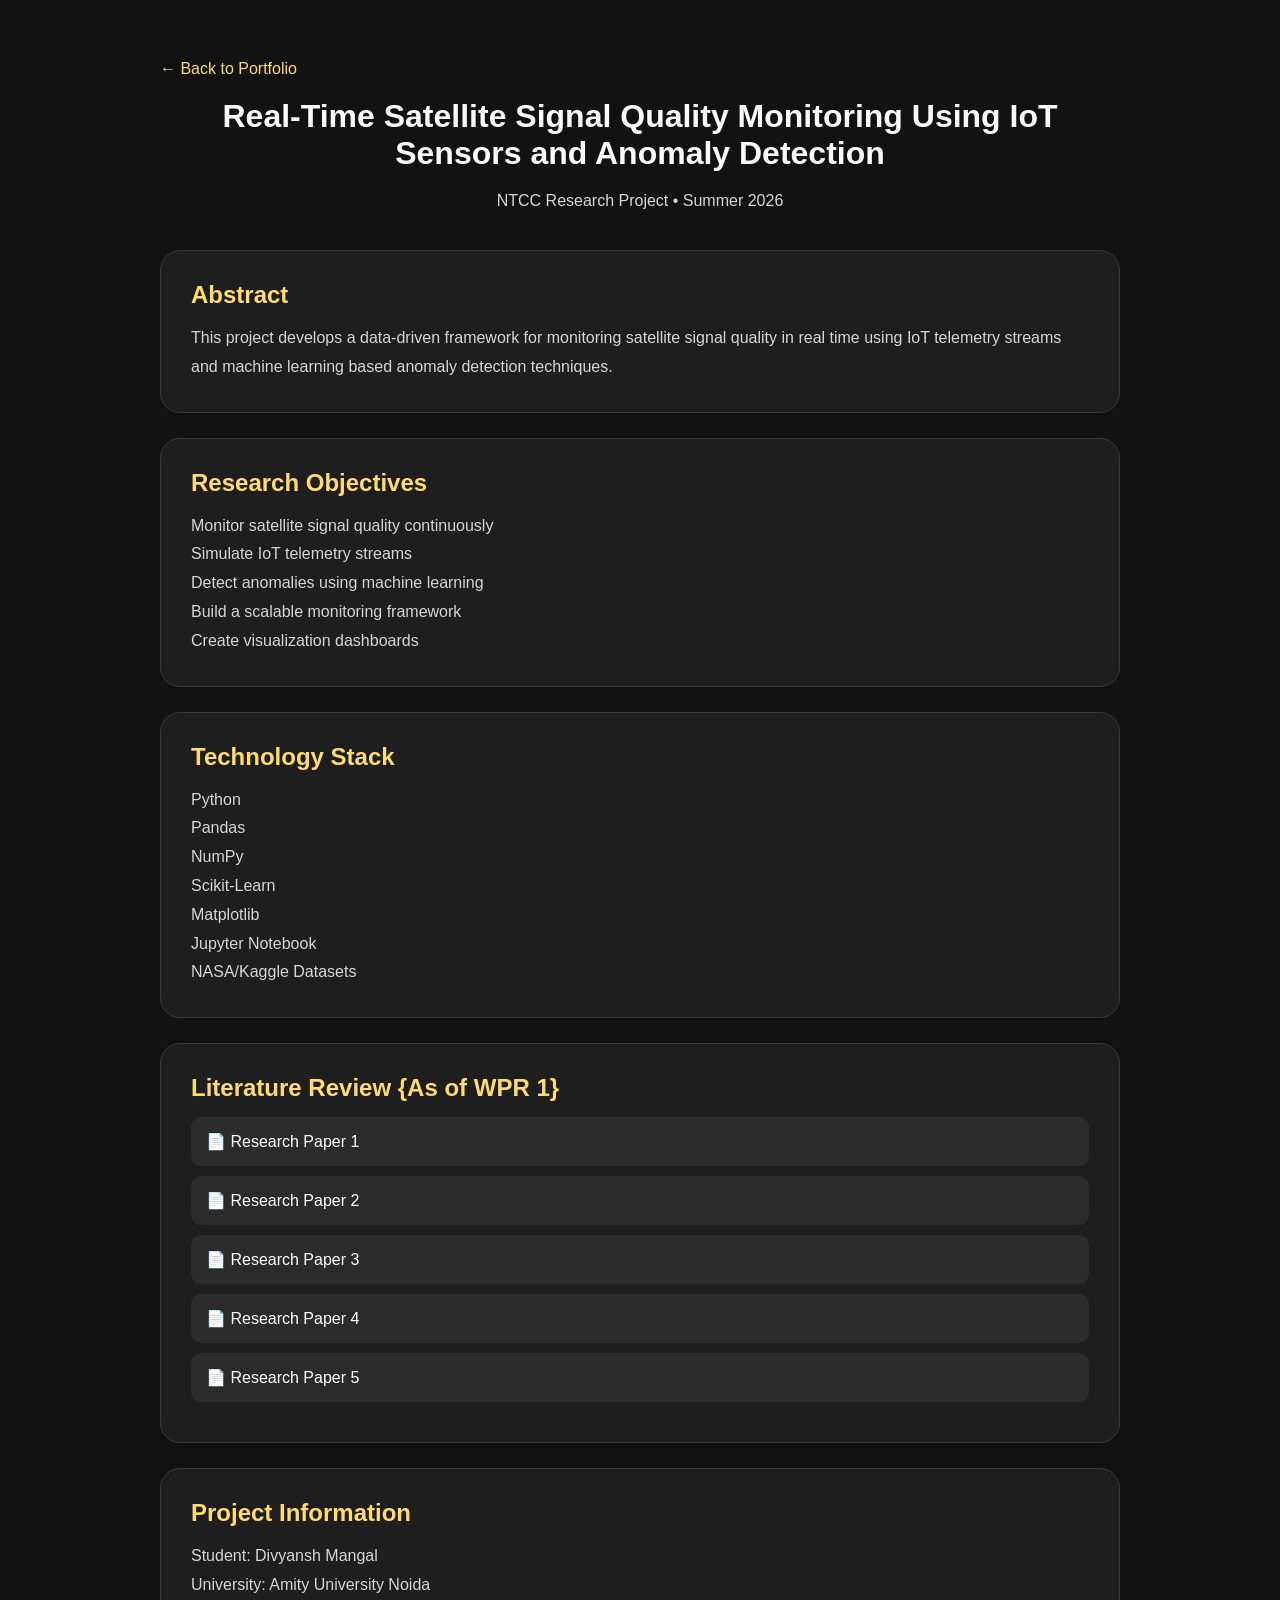
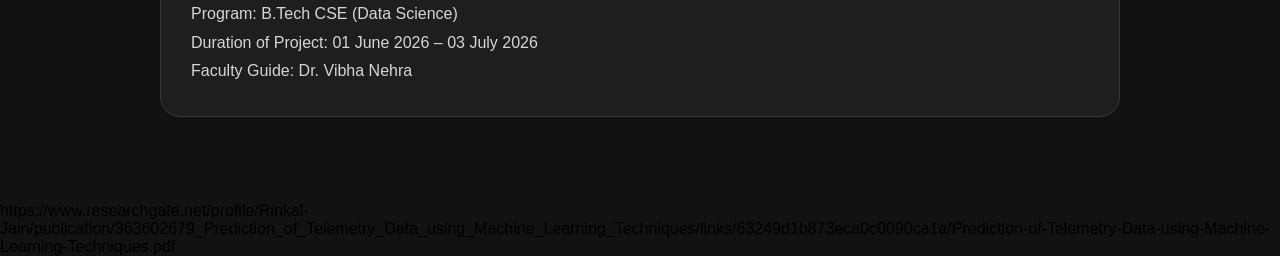
==== commit 994991e9: "Update ntcc.html" ====
--- a/ntcc.html
+++ b/ntcc.html
@@ -137,14 +137,17 @@
 
 <h2>Literature Review {As of WPR 1}</h2>
 
-<a href="#" class="
-https://onlinelibrary.wiley.com/doi/full/10.1155/2014/104052">📄 Research Paper 1</a>
-<a href="#" class="https://www.mdpi.com/1424-8220/22/17/6358 ">📄 Research Paper 2</a>
-<a href="#" class="https://www.mdpi.com/2076-3417/10/1/103">📄 Research Paper 3</a>
-<a href="#" class=" http://difu100cia.uaz.edu.mx/index.php/difuciencia/article/view/360/199">📄 Research Paper 4</a>
-<a href="#" class="
- https://www.researchgate.net/profile/Rinkal-Jain/publication/363602679_Prediction_of_Telemetry_Data_using_Machine_Learning_Techniques/links/63249d1b873eca0c0090ca1a/Prediction-of-Telemetry-Data-using-Machine-Learning-Techniques.pdf">📄 Research Paper 5</a>
 
+<a href="https://onlinelibrary.wiley.com/doi/full/10.1155/2014/104052" class="paper-link">📄 Research Paper 1</a>
+
+<a href="https://www.mdpi.com/1424-8220/22/17/6358" class="paper-link">📄 Research Paper 2</a>
+
+<a href="https://www.mdpi.com/2076-3417/10/1/103" class="paper-link">📄 Research Paper 3</a>
+
+<a href="http://difu100cia.uaz.edu.mx/index.php/difuciencia/article/view/360/199" class="paper-link">📄 Research Paper 4</a>
+
+<a href="https://www.researchgate.net/profile/Rinkal-Jain/publication/363602679_Prediction_of_Telemetry_Data_using_Machine_Learning_Techniques/links/63249d1b873eca0c0090ca1a/Prediction-of-Telemetry-Data-using-Machine-Learning-Techniques.pdf" class="paper-link">📄 Research Paper 5</a>
+  
 </div>
 
 <div class="card">
